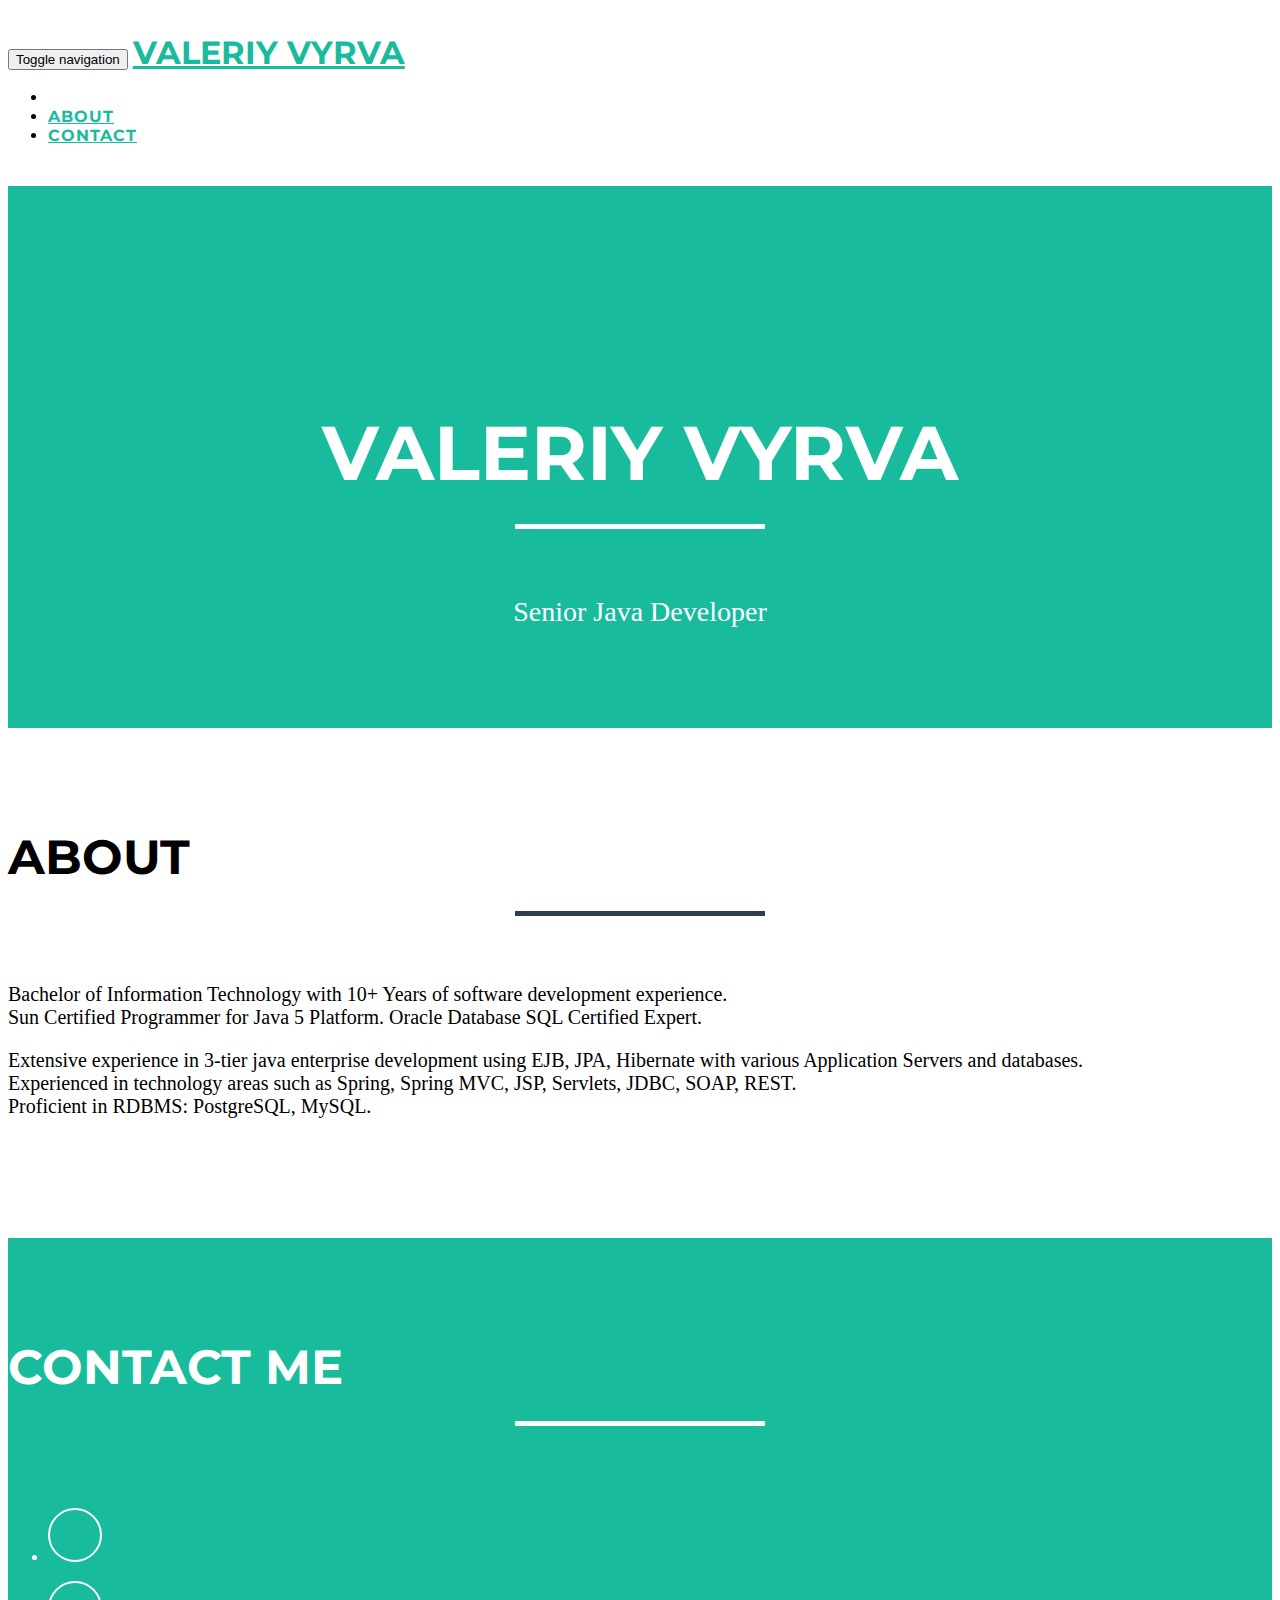
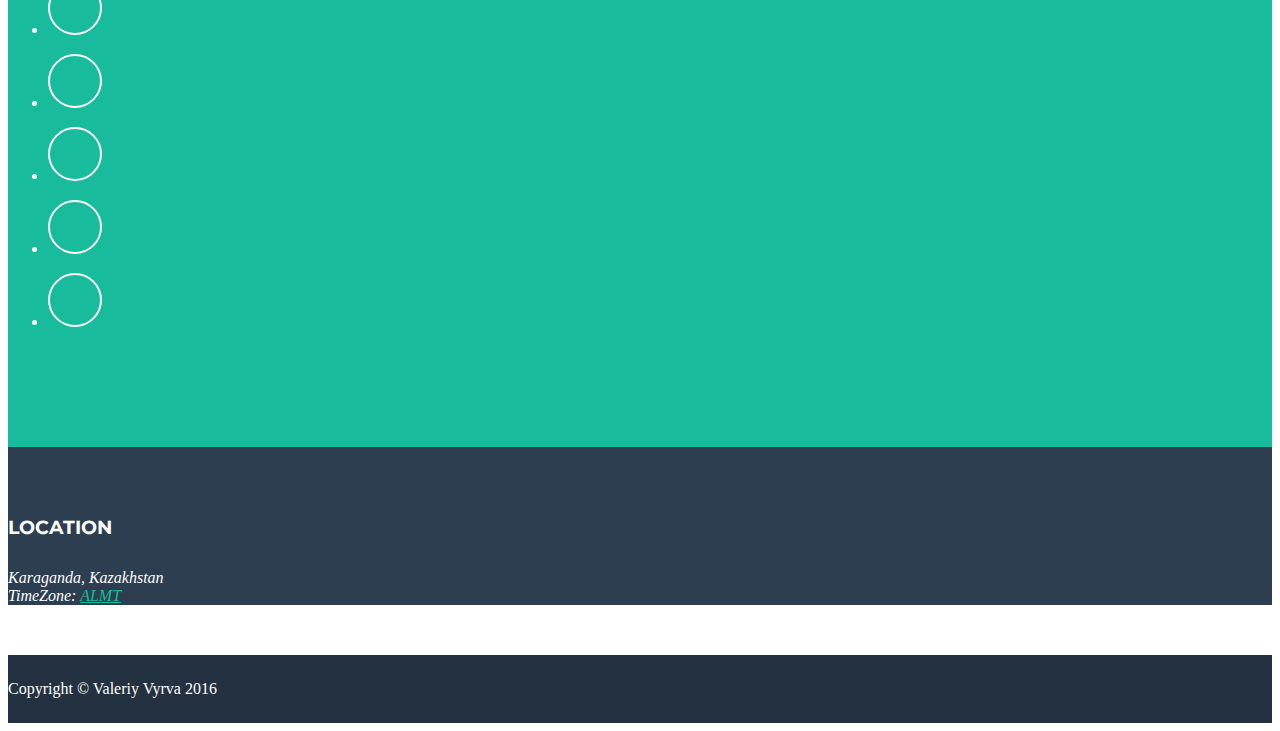
==== index.html @ c9663013 "Build personal site" ====
<!DOCTYPE html>
<html lang="en">
<!--https://github.com/BlackrockDigital/startbootstrap-freelancer-->
<head>
    <meta charset="UTF-8">
    <meta http-equiv="X-UA-Compatible" content="IE=edge">
    <meta name="viewport" content="width=device-width, initial-scale=1">

    <meta name="description" content="Valeriy Vyrva personal page">
    <meta name="author" content="Valeriy Vyrva">
    <title>Valeriy Vyrva</title>

    <!-- Bootstrap Core CSS - Uses Bootswatch Flatly Theme: http://bootswatch.com/flatly/ -->
    <link href="https://maxcdn.bootstrapcdn.com/bootswatch/3.3.6/flatly/bootstrap.min.css" rel="stylesheet"
          integrity="sha256-Av2lUNJFz7FqxLquvIFyxyCQA/VHUFna3onVy+5jUBM= sha512-zyqATyziDoUzMiMR8EAD3c5Ye55I2V3K7GcmJDHbL49cXzFQCEA6flSKqxEzwxXqq73/M4A0jKFFJ/ysEhbExQ==" crossorigin="anonymous">

    <!-- Custom CSS -->
    <link href="css/custom.css" rel="stylesheet">

    <!-- Custom Fonts -->
    <link href="//cdn.jsdelivr.net/fontawesome/4.5.0/css/font-awesome.min.css" rel="stylesheet" type="text/css">
    <link href="//fonts.googleapis.com/css?family=Montserrat:400,700" rel="stylesheet" type="text/css">
    <link href="//fonts.googleapis.com/css?family=Lato:400,700,400italic,700italic" rel="stylesheet" type="text/css">

    <!-- HTML5 Shim and Respond.js IE8 support of HTML5 elements and media queries -->
    <!-- WARNING: Respond.js doesn't work if you view the page via file:// -->
    <!--[if lt IE 9]>
    <script src="//cdn.jsdelivr.net/html5shiv/3.7.3/html5shiv.min.js"></script>
    <script src="//cdn.jsdelivr.net/respond/1.4.2/respond.min.js"></script>
    <![endif]-->
</head>
<body id="page-top" class="index">

<!-- Navigation -->
<nav class="navbar navbar-default navbar-fixed-top">
    <div class="container">
        <!-- Brand and toggle get grouped for better mobile display -->
        <div class="navbar-header page-scroll">
            <button type="button" class="navbar-toggle" data-toggle="collapse" data-target="#bs-example-navbar-collapse-1">
                <span class="sr-only">Toggle navigation</span>
                <span class="icon-bar"></span>
                <span class="icon-bar"></span>
            </button>
            <a class="navbar-brand" href="#page-top">Valeriy Vyrva</a>
        </div>

        <!-- Collect the nav links, forms, and other content for toggling -->
        <div class="collapse navbar-collapse" id="bs-example-navbar-collapse-1">
            <ul class="nav navbar-nav navbar-right">
                <li class="hidden">
                    <a href="#page-top"></a>
                </li>
                <li class="page-scroll">
                    <a href="#about">About</a>
                </li>
                <li class="page-scroll">
                    <a href="#contact">Contact</a>
                </li>
            </ul>
        </div>
        <!-- /.navbar-collapse -->
    </div>
    <!-- /.container-fluid -->
</nav>

<!-- Header -->
<header>
    <div class="container">
        <div class="row">
            <div class="col-lg-12">
                <img class="img-responsive" src="//s.gravatar.com/avatar/e13418847ff2c4b272477701df22a39a?s=256" alt="">

                <div class="intro-text">
                    <span class="name">Valeriy Vyrva</span>
                    <hr class="star-light">
                    <span class="skills">Senior Java Developer</span>
                </div>
            </div>
        </div>
    </div>
</header>

<!-- About Section -->
<section id="about">
    <div class="container">
        <div class="row">
            <div class="col-lg-12 text-center">
                <h2>About</h2>
                <hr class="star-primary">
            </div>
        </div>
        <div class="row">
            <div class="col-lg-4 col-lg-offset-2">
                <p>
                    Bachelor of Information Technology with 10+ Years of software development experience.<br>
                    Sun Certified Programmer for Java 5 Platform. Oracle Database SQL Certified Expert.<br>
                </p>
            </div>
            <div class="col-lg-4">
                <p>
                    Extensive experience in 3-tier java enterprise development using EJB, JPA, Hibernate with various Application Servers and databases.<br>
                    Experienced in technology areas such as Spring, Spring MVC, JSP, Servlets, JDBC, SOAP, REST.<br>
                    Proficient in RDBMS: PostgreSQL, MySQL.
                </p>
            </div>
        </div>
    </div>
</section>

<!-- Contact Section -->
<section id="contact" class="success">
    <div class="container">
        <div class="row">
            <div class="col-lg-12 text-center">
                <h2>Contact Me</h2>
                <hr class="star-light">
            </div>
        </div>
        <div class="row">
            <div class="col-lg-8 col-lg-offset-2">
                <ul class="list-inline">
                    <li>
                        <a href="mailto:valery1707@gmail.com" class="btn-social btn-outline"><i class="fa fa-fw fa-envelope"></i></a>
                    </li>
                    <li>
                        <a href="https://github.com/valery1707/" class="btn-social btn-outline"><i class="fa fa-fw fa-github"></i></a>
                    </li>
                    <li>
                        <a href="https://bitbucket.org/valery1707/" class="btn-social btn-outline"><i class="fa fa-fw fa-bitbucket"></i></a>
                    </li>
                    <li>
                        <a href="https://linkedin.com/in/valery1707/en" class="btn-social btn-outline"><i class="fa fa-fw fa-linkedin"></i></a>
                    </li>
                    <li>
                        <a href="https://www.facebook.com/valery1707" class="btn-social btn-outline"><i class="fa fa-fw fa-facebook"></i></a>
                    </li>
                    <li>
                        <a href="https://twitter.com/valeriy1707" class="btn-social btn-outline"><i class="fa fa-fw fa-twitter"></i></a>
                    </li>
                </ul>
            </div>
        </div>
    </div>
</section>

<!-- Footer -->
<footer class="text-center">
    <div class="footer-above">
        <div class="container">
            <div class="row">
                <div class="footer-col col-md-4">
                    <h3>Location</h3>

                    <address>
                        Karaganda, Kazakhstan<br>
                        TimeZone: <a href="https://www.timeanddate.com/worldclock/kazakstan/karaganda">ALMT</a>
                    </address>
                </div>
            </div>
        </div>
    </div>
    <div class="footer-below">
        <div class="container">
            <div class="row">
                <div class="col-lg-12">
                    Copyright &copy; Valeriy Vyrva 2016
                </div>
            </div>
        </div>
    </div>
</footer>

<!-- Scroll to Top Button (Only visible on small and extra-small screen sizes) -->
<div class="scroll-top page-scroll visible-xs visible-sm">
    <a class="btn btn-primary" href="#page-top">
        <i class="fa fa-chevron-up"></i>
    </a>
</div>

<!-- jQuery -->
<script src="//code.jquery.com/jquery-2.2.0.min.js"></script>

<!-- Bootstrap Core JavaScript -->
<script src="https://maxcdn.bootstrapcdn.com/bootstrap/3.3.6/js/bootstrap.min.js" integrity="sha384-0mSbJDEHialfmuBBQP6A4Qrprq5OVfW37PRR3j5ELqxss1yVqOtnepnHVP9aJ7xS" crossorigin="anonymous"></script>

<!-- Plugin JavaScript -->
<script src="//cdnjs.cloudflare.com/ajax/libs/jquery-easing/1.3/jquery.easing.min.js"></script>
<script src="//cdnjs.cloudflare.com/ajax/libs/classie/1.0.1/classie.min.js"></script>
<script src="js/cbpAnimatedHeader.js"></script>

<!-- Contact Form JavaScript -->
<script src="//cdn.jsdelivr.net/jquery.bootstrapvalidation/1.3.7/jqBootstrapValidation.min.js"></script>

<!-- Custom Theme JavaScript -->
<script src="js/custom.js"></script>

<!--Google Analytics-->
<!--suppress CommaExpressionJS -->
<script>
    (function(i,s,o,g,r,a,m){i['GoogleAnalyticsObject']=r;i[r]=i[r]||function(){
                (i[r].q=i[r].q||[]).push(arguments)},i[r].l=1*new Date();a=s.createElement(o),
            m=s.getElementsByTagName(o)[0];a.async=1;a.src=g;m.parentNode.insertBefore(a,m)
    })(window,document,'script','//www.google-analytics.com/analytics.js','ga');

    ga('create', 'UA-72977219-1', 'auto');
    ga('send', 'pageview');
</script>

</body>

</html>
---- css/custom.css ----
/*!
 * Start Bootstrap - Freelancer Bootstrap Theme (http://startbootstrap.com)
 * Code licensed under the Apache License v2.0.
 * For details, see http://www.apache.org/licenses/LICENSE-2.0.
 */

body {
	overflow-x: hidden;
}

p {
	font-size: 20px;
}

p.small {
	font-size: 16px;
}

a,
a:hover,
a:focus,
a:active,
a.active {
	outline: 0;
	color: #18bc9c;
}

h1,
h2,
h3,
h4,
h5,
h6 {
	text-transform: uppercase;
	font-family: Montserrat, "Helvetica Neue", Helvetica, Arial, sans-serif;
	font-weight: 700;
}

hr.star-light,
hr.star-primary {
	margin: 25px auto 30px;
	padding: 0;
	max-width: 250px;
	border: 0;
	border-top: solid 5px;
	text-align: center;
}

hr.star-light:after,
hr.star-primary:after {
	content: "\f005";
	display: inline-block;
	position: relative;
	top: -.8em;
	padding: 0 .25em;
	font-family: FontAwesome;
	font-size: 2em;
}

hr.star-light {
	border-color: #fff;
}

hr.star-light:after {
	color: #fff;
	background-color: #18bc9c;
}

hr.star-primary {
	border-color: #2c3e50;
}

hr.star-primary:after {
	color: #2c3e50;
	background-color: #fff;
}

.img-centered {
	margin: 0 auto;
}

header {
	text-align: center;
	color: #fff;
	background: #18bc9c;
}

header .container {
	padding-top: 100px;
	padding-bottom: 50px;
}

header img {
	display: block;
	margin: 0 auto 20px;
}

header .intro-text .name {
	display: block;
	text-transform: uppercase;
	font-family: Montserrat, "Helvetica Neue", Helvetica, Arial, sans-serif;
	font-size: 2em;
	font-weight: 700;
}

header .intro-text .skills {
	font-size: 1.25em;
	font-weight: 300;
}

@media (min-width: 768px) {
	header .container {
		padding-top: 200px;
		padding-bottom: 100px;
	}

	header .intro-text .name {
		font-size: 4.75em;
	}

	header .intro-text .skills {
		font-size: 1.75em;
	}
}

@media (min-width: 768px) {
	.navbar-fixed-top {
		padding: 25px 0;
		-webkit-transition: padding .3s;
		-moz-transition: padding .3s;
		transition: padding .3s;
	}

	.navbar-fixed-top .navbar-brand {
		font-size: 2em;
		-webkit-transition: all .3s;
		-moz-transition: all .3s;
		transition: all .3s;
	}

	.navbar-fixed-top.navbar-shrink {
		padding: 10px 0;
	}

	.navbar-fixed-top.navbar-shrink .navbar-brand {
		font-size: 1.5em;
	}
}

.navbar {
	text-transform: uppercase;
	font-family: Montserrat, "Helvetica Neue", Helvetica, Arial, sans-serif;
	font-weight: 700;
}

.navbar a:focus {
	outline: 0;
}

.navbar .navbar-nav {
	letter-spacing: 1px;
}

.navbar .navbar-nav li a:focus {
	outline: 0;
}

.navbar-default,
.navbar-inverse {
	border: 0;
}

section {
	padding: 100px 0;
}

section h2 {
	margin: 0;
	font-size: 3em;
}

section.success {
	color: #fff;
	background: #18bc9c;
}

section.success a,
section.success a:hover,
section.success a:focus,
section.success a:active,
section.success a.active {
	outline: 0;
	color: #2c3e50;
}

@media (max-width: 767px) {
	section {
		padding: 75px 0;
	}

	section.first {
		padding-top: 75px;
	}
}

#portfolio .portfolio-item {
	right: 0;
	margin: 0 0 15px;
}

#portfolio .portfolio-item .portfolio-link {
	display: block;
	position: relative;
	margin: 0 auto;
	max-width: 400px;
}

#portfolio .portfolio-item .portfolio-link .caption {
	position: absolute;
	width: 100%;
	height: 100%;
	opacity: 0;
	background: rgba(24, 188, 156, .9);
	-webkit-transition: all ease .5s;
	-moz-transition: all ease .5s;
	transition: all ease .5s;
}

#portfolio .portfolio-item .portfolio-link .caption:hover {
	opacity: 1;
}

#portfolio .portfolio-item .portfolio-link .caption .caption-content {
	position: absolute;
	top: 50%;
	width: 100%;
	height: 20px;
	margin-top: -12px;
	text-align: center;
	font-size: 20px;
	color: #fff;
}

#portfolio .portfolio-item .portfolio-link .caption .caption-content i {
	margin-top: -12px;
}

#portfolio .portfolio-item .portfolio-link .caption .caption-content h3,
#portfolio .portfolio-item .portfolio-link .caption .caption-content h4 {
	margin: 0;
}

#portfolio * {
	z-index: 2;
}

@media (min-width: 767px) {
	#portfolio .portfolio-item {
		margin: 0 0 30px;
	}
}

.btn-outline {
	margin-top: 15px;
	border: solid 2px #fff;
	font-size: 20px;
	color: #fff;
	background: 0 0;
	transition: all .3s ease-in-out;
}

.btn-outline:hover,
.btn-outline:focus,
.btn-outline:active,
.btn-outline.active {
	border: solid 2px #fff;
	color: #18bc9c;
	background: #fff;
}

.floating-label-form-group {
	position: relative;
	margin-bottom: 0;
	padding-bottom: .5em;
	border-bottom: 1px solid #eee;
}

.floating-label-form-group input,
.floating-label-form-group textarea {
	z-index: 1;
	position: relative;
	padding-right: 0;
	padding-left: 0;
	border: 0;
	border-radius: 0;
	font-size: 1.5em;
	background: 0 0;
	box-shadow: none !important;
	resize: none;
}

.floating-label-form-group label {
	display: block;
	z-index: 0;
	position: relative;
	top: 2em;
	margin: 0;
	font-size: .85em;
	line-height: 1.764705882em;
	vertical-align: middle;
	vertical-align: baseline;
	opacity: 0;
	-webkit-transition: top .3s ease, opacity .3s ease;
	-moz-transition: top .3s ease, opacity .3s ease;
	-ms-transition: top .3s ease, opacity .3s ease;
	transition: top .3s ease, opacity .3s ease;
}

.floating-label-form-group::not(:first-child) {
	padding-left: 14px;
	border-left: 1px solid #eee;
}

.floating-label-form-group-with-value label {
	top: 0;
	opacity: 1;
}

.floating-label-form-group-with-focus label {
	color: #18bc9c;
}

form .row:first-child .floating-label-form-group {
	border-top: 1px solid #eee;
}

footer {
	color: #fff;
}

footer h3 {
	margin-bottom: 30px;
}

footer .footer-above {
	padding-top: 50px;
	background-color: #2c3e50;
}

footer .footer-col {
	margin-bottom: 50px;
}

footer .footer-below {
	padding: 25px 0;
	background-color: #233140;
}

.btn-social {
	display: inline-block;
	width: 50px;
	height: 50px;
	border: 2px solid #fff;
	border-radius: 100%;
	text-align: center;
	font-size: 20px;
	line-height: 45px;
}

.btn:focus,
.btn:active,
.btn.active {
	outline: 0;
}

.scroll-top {
	z-index: 1049;
	position: fixed;
	right: 2%;
	bottom: 2%;
	width: 50px;
	height: 50px;
}

.scroll-top .btn {
	width: 50px;
	height: 50px;
	border-radius: 100%;
	font-size: 20px;
	line-height: 28px;
}

.scroll-top .btn:focus {
	outline: 0;
}

.portfolio-modal .modal-content {
	padding: 100px 0;
	min-height: 100%;
	border: 0;
	border-radius: 0;
	text-align: center;
	background-clip: border-box;
	-webkit-box-shadow: none;
	box-shadow: none;
}

.portfolio-modal .modal-content h2 {
	margin: 0;
	font-size: 3em;
}

.portfolio-modal .modal-content img {
	margin-bottom: 30px;
}

.portfolio-modal .modal-content .item-details {
	margin: 30px 0;
}

.portfolio-modal .close-modal {
	position: absolute;
	top: 25px;
	right: 25px;
	width: 75px;
	height: 75px;
	background-color: transparent;
	cursor: pointer;
}

.portfolio-modal .close-modal:hover {
	opacity: .3;
}

.portfolio-modal .close-modal .lr {
	z-index: 1051;
	width: 1px;
	height: 75px;
	margin-left: 35px;
	background-color: #2c3e50;
	-webkit-transform: rotate(45deg);
	-ms-transform: rotate(45deg);
	transform: rotate(45deg);
}

.portfolio-modal .close-modal .lr .rl {
	z-index: 1052;
	width: 1px;
	height: 75px;
	background-color: #2c3e50;
	-webkit-transform: rotate(90deg);
	-ms-transform: rotate(90deg);
	transform: rotate(90deg);
}

.portfolio-modal .modal-backdrop {
	display: none;
	opacity: 0;
}
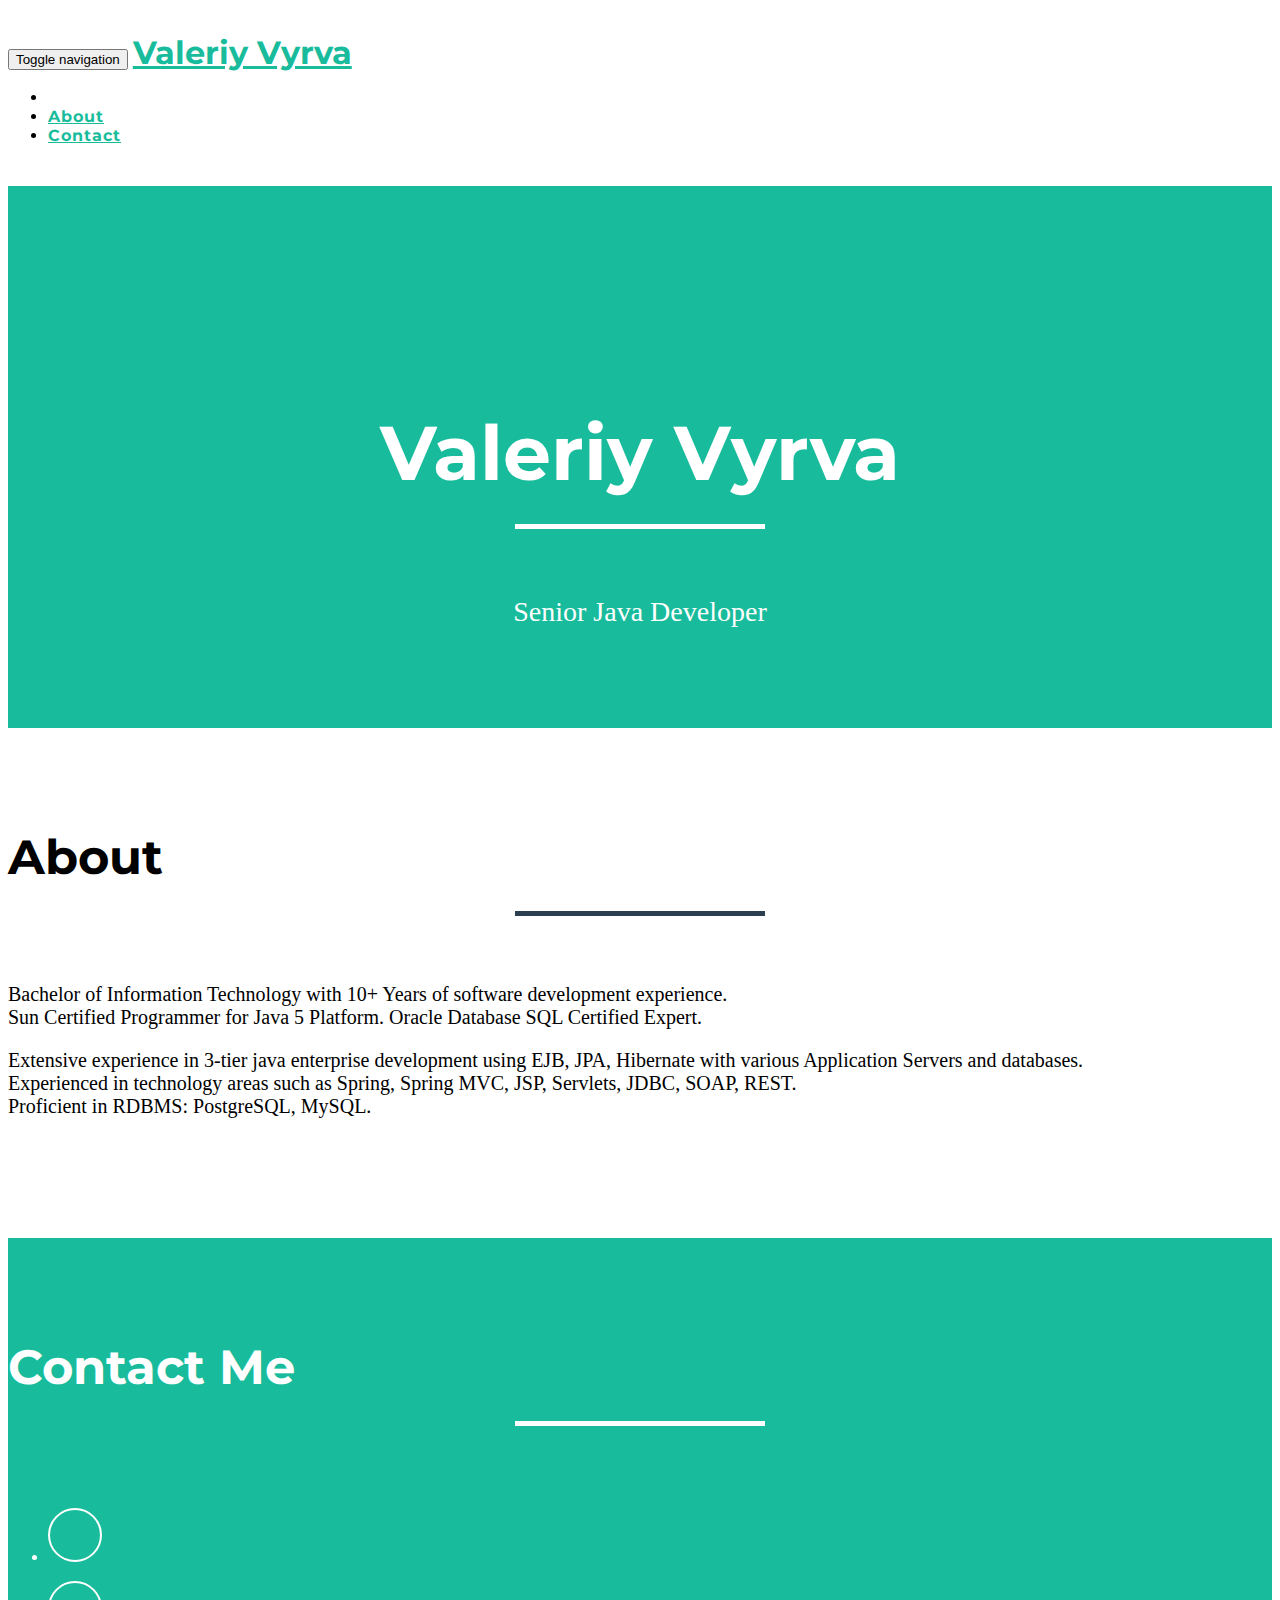
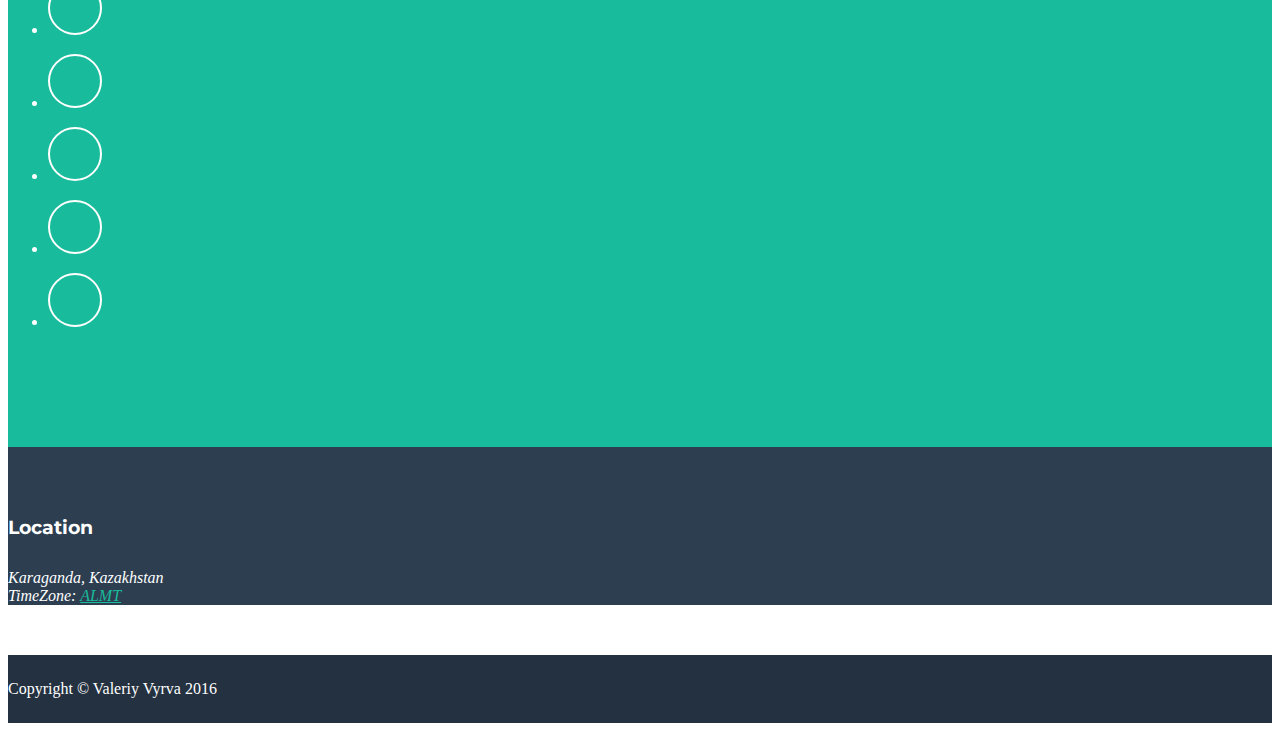
==== commit 1c307cf9: "Center all blocks" ====
--- a/index.html
+++ b/index.html
@@ -38,6 +38,7 @@
         <div class="navbar-header page-scroll">
             <button type="button" class="navbar-toggle" data-toggle="collapse" data-target="#bs-example-navbar-collapse-1">
                 <span class="sr-only">Toggle navigation</span>
+                <span class="icon-bar"></span>
                 <span class="icon-bar"></span>
                 <span class="icon-bar"></span>
             </button>
@@ -117,7 +118,7 @@
             </div>
         </div>
         <div class="row">
-            <div class="col-lg-8 col-lg-offset-2">
+            <div class="col-lg-8 col-lg-offset-2 text-center">
                 <ul class="list-inline">
                     <li>
                         <a href="mailto:valery1707@gmail.com" class="btn-social btn-outline"><i class="fa fa-fw fa-envelope"></i></a>
@@ -148,7 +149,7 @@
     <div class="footer-above">
         <div class="container">
             <div class="row">
-                <div class="footer-col col-md-4">
+                <div class="footer-col col-md-4 col-md-offset-4">
                     <h3>Location</h3>
 
                     <address>
--- a/css/custom.css
+++ b/css/custom.css
@@ -31,7 +31,7 @@
 h4,
 h5,
 h6 {
-	text-transform: uppercase;
+	/*text-transform: uppercase;*/
 	font-family: Montserrat, "Helvetica Neue", Helvetica, Arial, sans-serif;
 	font-weight: 700;
 }
@@ -97,7 +97,7 @@
 
 header .intro-text .name {
 	display: block;
-	text-transform: uppercase;
+	/*text-transform: uppercase;*/
 	font-family: Montserrat, "Helvetica Neue", Helvetica, Arial, sans-serif;
 	font-size: 2em;
 	font-weight: 700;
@@ -148,7 +148,7 @@
 }
 
 .navbar {
-	text-transform: uppercase;
+	/*text-transform: uppercase;*/
 	font-family: Montserrat, "Helvetica Neue", Helvetica, Arial, sans-serif;
 	font-weight: 700;
 }
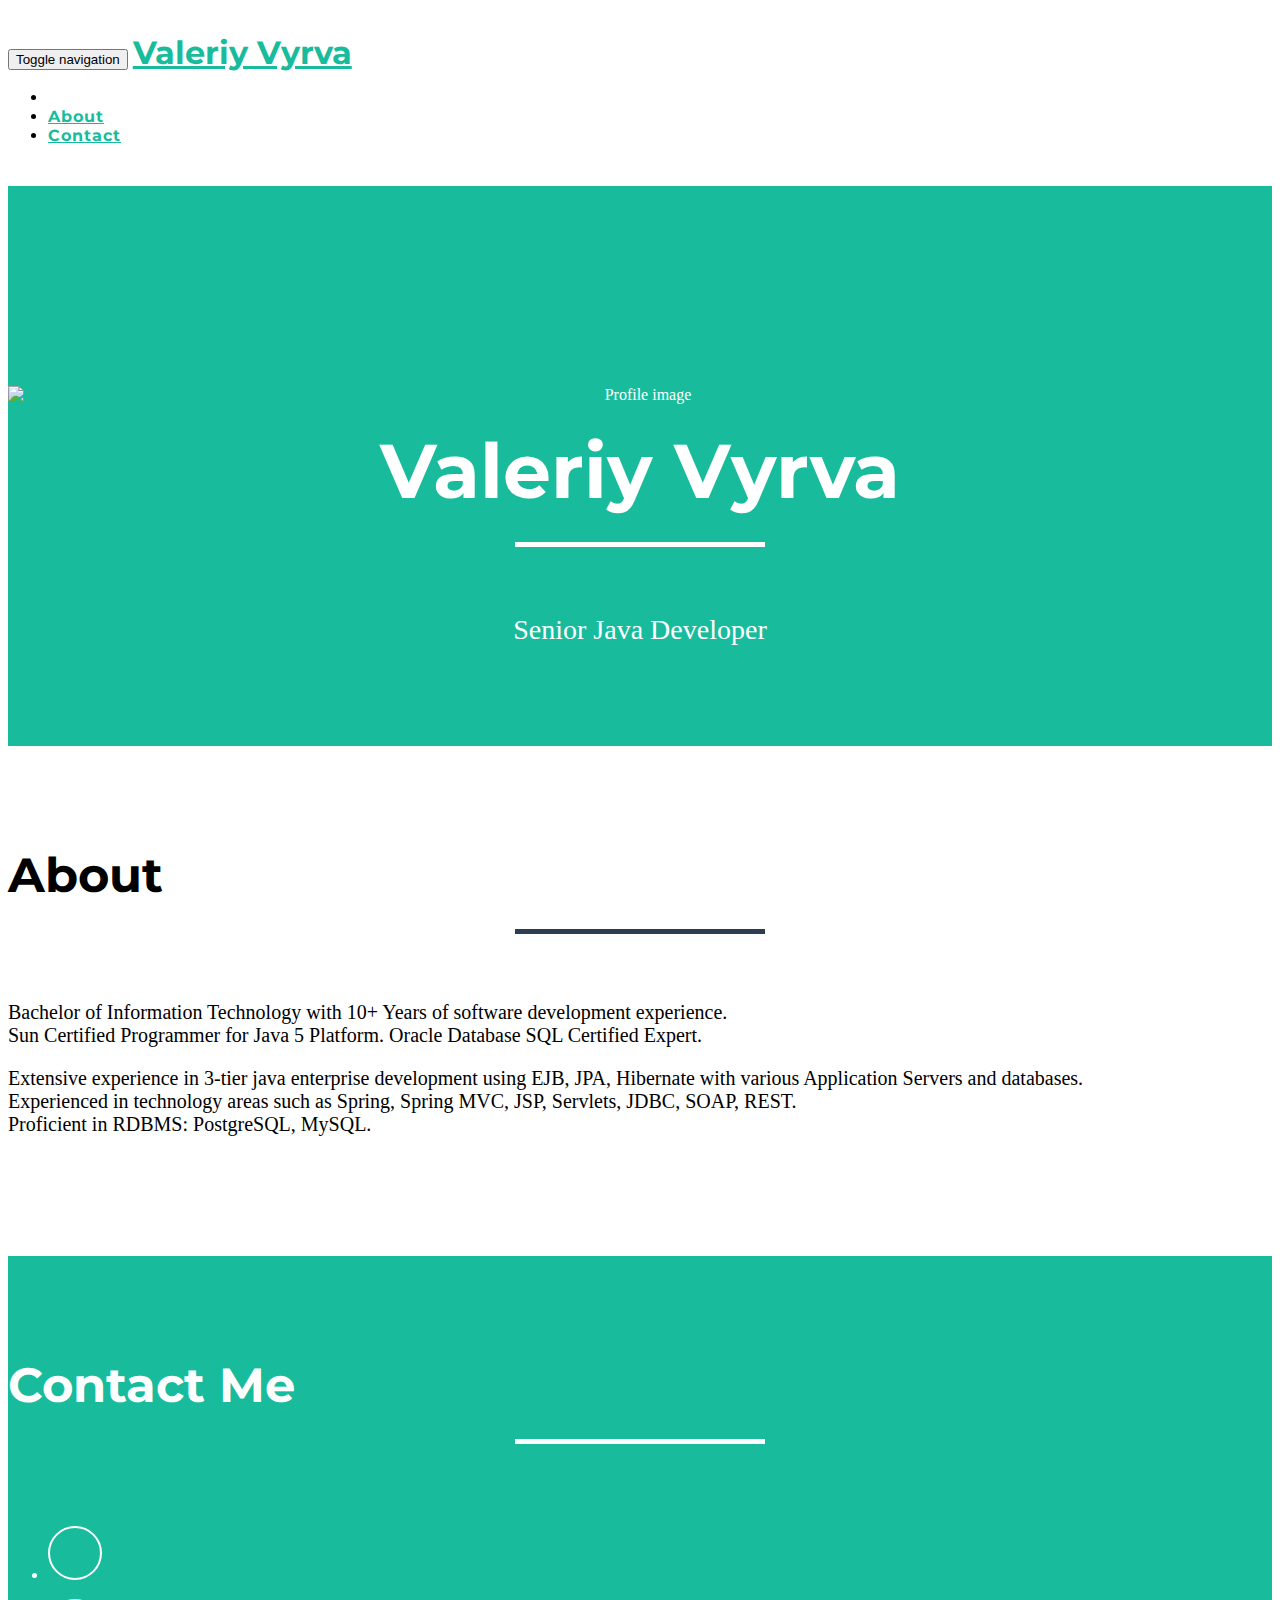
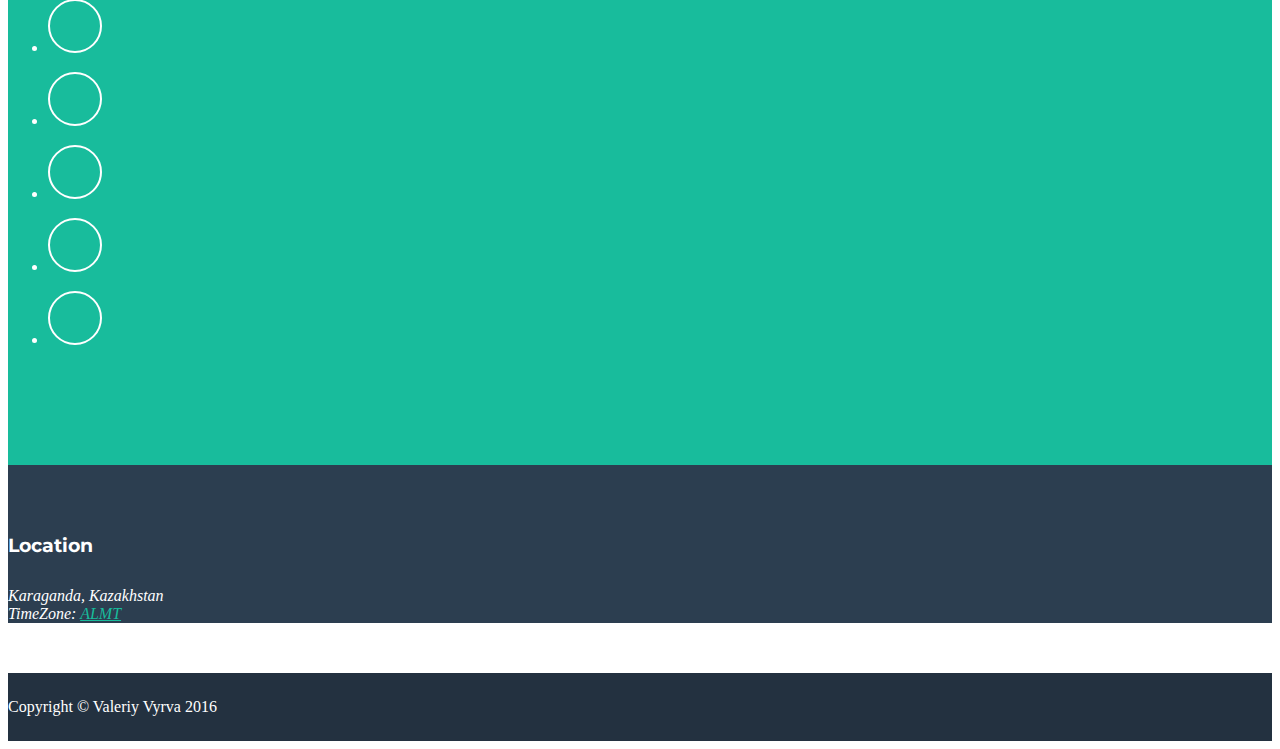
==== commit bdc1e206: "Add OpenGraph meta tags" ====
--- a/index.html
+++ b/index.html
@@ -8,6 +8,9 @@
 
     <meta name="description" content="Valeriy Vyrva personal page">
     <meta name="author" content="Valeriy Vyrva">
+    <meta property="og:title" content="Valeriy Vyrva personal page">
+    <meta property="og:description" content="Valeriy Vyrva personal page">
+    <meta property="og:image" content="https://s.gravatar.com/avatar/e13418847ff2c4b272477701df22a39a?s=256">
     <title>Valeriy Vyrva</title>
 
     <!-- Bootstrap Core CSS - Uses Bootswatch Flatly Theme: http://bootswatch.com/flatly/ -->
@@ -69,7 +72,7 @@
     <div class="container">
         <div class="row">
             <div class="col-lg-12">
-                <img class="img-responsive" src="//s.gravatar.com/avatar/e13418847ff2c4b272477701df22a39a?s=256" alt="">
+                <img class="img-responsive img-circle" src="//s.gravatar.com/avatar/e13418847ff2c4b272477701df22a39a?s=256" alt="Profile image">
 
                 <div class="intro-text">
                     <span class="name">Valeriy Vyrva</span>
--- a/css/custom.css
+++ b/css/custom.css
@@ -3,457 +3,387 @@
  * Code licensed under the Apache License v2.0.
  * For details, see http://www.apache.org/licenses/LICENSE-2.0.
  */
-
 body {
-	overflow-x: hidden;
-}
-
+  overflow-x: hidden;
+}
 p {
-	font-size: 20px;
-}
-
+  font-size: 20px;
+}
 p.small {
-	font-size: 16px;
-}
-
+  font-size: 16px;
+}
 a,
 a:hover,
 a:focus,
 a:active,
 a.active {
-	outline: 0;
-	color: #18bc9c;
-}
-
+  color: #18bc9c;
+  outline: none;
+}
 h1,
 h2,
 h3,
 h4,
 h5,
 h6 {
-	/*text-transform: uppercase;*/
-	font-family: Montserrat, "Helvetica Neue", Helvetica, Arial, sans-serif;
-	font-weight: 700;
-}
-
+  font-family: "Montserrat", "Helvetica Neue", Helvetica, Arial, sans-serif;
+  font-weight: 700;
+}
 hr.star-light,
 hr.star-primary {
-	margin: 25px auto 30px;
-	padding: 0;
-	max-width: 250px;
-	border: 0;
-	border-top: solid 5px;
-	text-align: center;
-}
-
+  padding: 0;
+  border: none;
+  border-top: solid 5px;
+  text-align: center;
+  max-width: 250px;
+  margin: 25px auto 30px;
+}
 hr.star-light:after,
 hr.star-primary:after {
-	content: "\f005";
-	display: inline-block;
-	position: relative;
-	top: -.8em;
-	padding: 0 .25em;
-	font-family: FontAwesome;
-	font-size: 2em;
-}
-
+  content: "\f005";
+  font-family: FontAwesome;
+  display: inline-block;
+  position: relative;
+  top: -0.8em;
+  font-size: 2em;
+  padding: 0 0.25em;
+}
 hr.star-light {
-	border-color: #fff;
-}
-
+  border-color: white;
+}
 hr.star-light:after {
-	color: #fff;
-	background-color: #18bc9c;
-}
-
+  background-color: #18bc9c;
+  color: white;
+}
 hr.star-primary {
-	border-color: #2c3e50;
-}
-
+  border-color: #2c3e50;
+}
 hr.star-primary:after {
-	color: #2c3e50;
-	background-color: #fff;
-}
-
+  background-color: white;
+  color: #2c3e50;
+}
 .img-centered {
-	margin: 0 auto;
-}
-
+  margin: 0 auto;
+}
 header {
-	text-align: center;
-	color: #fff;
-	background: #18bc9c;
-}
-
+  text-align: center;
+  background: #18bc9c;
+  color: white;
+}
 header .container {
-	padding-top: 100px;
-	padding-bottom: 50px;
-}
-
+  padding-top: 100px;
+  padding-bottom: 50px;
+}
 header img {
-	display: block;
-	margin: 0 auto 20px;
-}
-
+  display: block;
+  margin: 0 auto 20px;
+}
 header .intro-text .name {
-	display: block;
-	/*text-transform: uppercase;*/
-	font-family: Montserrat, "Helvetica Neue", Helvetica, Arial, sans-serif;
-	font-size: 2em;
-	font-weight: 700;
-}
-
+  display: block;
+  font-family: "Montserrat", "Helvetica Neue", Helvetica, Arial, sans-serif;
+  font-weight: 700;
+  font-size: 2em;
+}
 header .intro-text .skills {
-	font-size: 1.25em;
-	font-weight: 300;
-}
-
+  font-size: 1.25em;
+  font-weight: 300;
+}
 @media (min-width: 768px) {
-	header .container {
-		padding-top: 200px;
-		padding-bottom: 100px;
-	}
-
-	header .intro-text .name {
-		font-size: 4.75em;
-	}
-
-	header .intro-text .skills {
-		font-size: 1.75em;
-	}
-}
-
+  header .container {
+    padding-top: 200px;
+    padding-bottom: 100px;
+  }
+  header .intro-text .name {
+    font-size: 4.75em;
+  }
+  header .intro-text .skills {
+    font-size: 1.75em;
+  }
+}
 @media (min-width: 768px) {
-	.navbar-fixed-top {
-		padding: 25px 0;
-		-webkit-transition: padding .3s;
-		-moz-transition: padding .3s;
-		transition: padding .3s;
-	}
-
-	.navbar-fixed-top .navbar-brand {
-		font-size: 2em;
-		-webkit-transition: all .3s;
-		-moz-transition: all .3s;
-		transition: all .3s;
-	}
-
-	.navbar-fixed-top.navbar-shrink {
-		padding: 10px 0;
-	}
-
-	.navbar-fixed-top.navbar-shrink .navbar-brand {
-		font-size: 1.5em;
-	}
-}
-
+  .navbar-fixed-top {
+    padding: 25px 0;
+    -webkit-transition: padding 0.3s;
+    -moz-transition: padding 0.3s;
+    transition: padding 0.3s;
+  }
+  .navbar-fixed-top .navbar-brand {
+    font-size: 2em;
+    -webkit-transition: all 0.3s;
+    -moz-transition: all 0.3s;
+    transition: all 0.3s;
+  }
+  .navbar-fixed-top.navbar-shrink {
+    padding: 10px 0;
+  }
+  .navbar-fixed-top.navbar-shrink .navbar-brand {
+    font-size: 1.5em;
+  }
+}
 .navbar {
-	/*text-transform: uppercase;*/
-	font-family: Montserrat, "Helvetica Neue", Helvetica, Arial, sans-serif;
-	font-weight: 700;
-}
-
+  font-family: "Montserrat", "Helvetica Neue", Helvetica, Arial, sans-serif;
+  font-weight: 700;
+}
 .navbar a:focus {
-	outline: 0;
-}
-
+  outline: none;
+}
 .navbar .navbar-nav {
-	letter-spacing: 1px;
-}
-
+  letter-spacing: 1px;
+}
 .navbar .navbar-nav li a:focus {
-	outline: 0;
-}
-
+  outline: none;
+}
 .navbar-default,
 .navbar-inverse {
-	border: 0;
-}
-
+  border: none;
+}
 section {
-	padding: 100px 0;
-}
-
+  padding: 100px 0;
+}
 section h2 {
-	margin: 0;
-	font-size: 3em;
-}
-
+  margin: 0;
+  font-size: 3em;
+}
 section.success {
-	color: #fff;
-	background: #18bc9c;
-}
-
+  background: #18bc9c;
+  color: white;
+}
 section.success a,
 section.success a:hover,
 section.success a:focus,
 section.success a:active,
 section.success a.active {
-	outline: 0;
-	color: #2c3e50;
-}
-
+  color: #2c3e50;
+  outline: none;
+}
 @media (max-width: 767px) {
-	section {
-		padding: 75px 0;
-	}
-
-	section.first {
-		padding-top: 75px;
-	}
-}
-
+  section {
+    padding: 75px 0;
+  }
+  section.first {
+    padding-top: 75px;
+  }
+}
 #portfolio .portfolio-item {
-	right: 0;
-	margin: 0 0 15px;
-}
-
+  margin: 0 0 15px;
+  right: 0;
+}
 #portfolio .portfolio-item .portfolio-link {
-	display: block;
-	position: relative;
-	margin: 0 auto;
-	max-width: 400px;
-}
-
+  display: block;
+  position: relative;
+  max-width: 400px;
+  margin: 0 auto;
+}
 #portfolio .portfolio-item .portfolio-link .caption {
-	position: absolute;
-	width: 100%;
-	height: 100%;
-	opacity: 0;
-	background: rgba(24, 188, 156, .9);
-	-webkit-transition: all ease .5s;
-	-moz-transition: all ease .5s;
-	transition: all ease .5s;
-}
-
+  background: rgba(24, 188, 156, 0.9);
+  position: absolute;
+  width: 100%;
+  height: 100%;
+  opacity: 0;
+  transition: all ease 0.5s;
+  -webkit-transition: all ease 0.5s;
+  -moz-transition: all ease 0.5s;
+}
 #portfolio .portfolio-item .portfolio-link .caption:hover {
-	opacity: 1;
-}
-
+  opacity: 1;
+}
 #portfolio .portfolio-item .portfolio-link .caption .caption-content {
-	position: absolute;
-	top: 50%;
-	width: 100%;
-	height: 20px;
-	margin-top: -12px;
-	text-align: center;
-	font-size: 20px;
-	color: #fff;
-}
-
+  position: absolute;
+  width: 100%;
+  height: 20px;
+  font-size: 20px;
+  text-align: center;
+  top: 50%;
+  margin-top: -12px;
+  color: white;
+}
 #portfolio .portfolio-item .portfolio-link .caption .caption-content i {
-	margin-top: -12px;
-}
-
+  margin-top: -12px;
+}
 #portfolio .portfolio-item .portfolio-link .caption .caption-content h3,
 #portfolio .portfolio-item .portfolio-link .caption .caption-content h4 {
-	margin: 0;
-}
-
+  margin: 0;
+}
 #portfolio * {
-	z-index: 2;
-}
-
+  z-index: 2;
+}
 @media (min-width: 767px) {
-	#portfolio .portfolio-item {
-		margin: 0 0 30px;
-	}
-}
-
+  #portfolio .portfolio-item {
+    margin: 0 0 30px;
+  }
+}
 .btn-outline {
-	margin-top: 15px;
-	border: solid 2px #fff;
-	font-size: 20px;
-	color: #fff;
-	background: 0 0;
-	transition: all .3s ease-in-out;
-}
-
+  color: white;
+  font-size: 20px;
+  border: solid 2px white;
+  background: transparent;
+  transition: all 0.3s ease-in-out;
+  margin-top: 15px;
+}
 .btn-outline:hover,
 .btn-outline:focus,
 .btn-outline:active,
 .btn-outline.active {
-	border: solid 2px #fff;
-	color: #18bc9c;
-	background: #fff;
-}
-
+  color: #18bc9c;
+  background: white;
+  border: solid 2px white;
+}
 .floating-label-form-group {
-	position: relative;
-	margin-bottom: 0;
-	padding-bottom: .5em;
-	border-bottom: 1px solid #eee;
-}
-
+  position: relative;
+  margin-bottom: 0;
+  padding-bottom: 0.5em;
+  border-bottom: 1px solid #eeeeee;
+}
 .floating-label-form-group input,
 .floating-label-form-group textarea {
-	z-index: 1;
-	position: relative;
-	padding-right: 0;
-	padding-left: 0;
-	border: 0;
-	border-radius: 0;
-	font-size: 1.5em;
-	background: 0 0;
-	box-shadow: none !important;
-	resize: none;
-}
-
+  z-index: 1;
+  position: relative;
+  padding-right: 0;
+  padding-left: 0;
+  border: none;
+  border-radius: 0;
+  font-size: 1.5em;
+  background: none;
+  box-shadow: none !important;
+  resize: none;
+}
 .floating-label-form-group label {
-	display: block;
-	z-index: 0;
-	position: relative;
-	top: 2em;
-	margin: 0;
-	font-size: .85em;
-	line-height: 1.764705882em;
-	vertical-align: middle;
-	vertical-align: baseline;
-	opacity: 0;
-	-webkit-transition: top .3s ease, opacity .3s ease;
-	-moz-transition: top .3s ease, opacity .3s ease;
-	-ms-transition: top .3s ease, opacity .3s ease;
-	transition: top .3s ease, opacity .3s ease;
-}
-
+  display: block;
+  z-index: 0;
+  position: relative;
+  top: 2em;
+  margin: 0;
+  font-size: 0.85em;
+  line-height: 1.764705882em;
+  vertical-align: middle;
+  vertical-align: baseline;
+  opacity: 0;
+  -webkit-transition: top 0.3s ease, opacity 0.3s ease;
+  -moz-transition: top 0.3s ease, opacity 0.3s ease;
+  -ms-transition: top 0.3s ease, opacity 0.3s ease;
+  transition: top 0.3s ease, opacity 0.3s ease;
+}
 .floating-label-form-group::not(:first-child) {
-	padding-left: 14px;
-	border-left: 1px solid #eee;
-}
-
+  padding-left: 14px;
+  border-left: 1px solid #eeeeee;
+}
 .floating-label-form-group-with-value label {
-	top: 0;
-	opacity: 1;
-}
-
+  top: 0;
+  opacity: 1;
+}
 .floating-label-form-group-with-focus label {
-	color: #18bc9c;
-}
-
+  color: #18bc9c;
+}
 form .row:first-child .floating-label-form-group {
-	border-top: 1px solid #eee;
-}
-
+  border-top: 1px solid #eeeeee;
+}
 footer {
-	color: #fff;
-}
-
+  color: white;
+}
 footer h3 {
-	margin-bottom: 30px;
-}
-
+  margin-bottom: 30px;
+}
 footer .footer-above {
-	padding-top: 50px;
-	background-color: #2c3e50;
-}
-
+  padding-top: 50px;
+  background-color: #2c3e50;
+}
 footer .footer-col {
-	margin-bottom: 50px;
-}
-
+  margin-bottom: 50px;
+}
 footer .footer-below {
-	padding: 25px 0;
-	background-color: #233140;
-}
-
+  padding: 25px 0;
+  background-color: #233140;
+}
 .btn-social {
-	display: inline-block;
-	width: 50px;
-	height: 50px;
-	border: 2px solid #fff;
-	border-radius: 100%;
-	text-align: center;
-	font-size: 20px;
-	line-height: 45px;
-}
-
+  display: inline-block;
+  height: 50px;
+  width: 50px;
+  border: 2px solid white;
+  border-radius: 100%;
+  text-align: center;
+  font-size: 20px;
+  line-height: 45px;
+}
 .btn:focus,
 .btn:active,
 .btn.active {
-	outline: 0;
+  outline: none;
+}
+.scroll-top {
+  position: fixed;
+  right: 2%;
+  bottom: 2%;
+  width: 50px;
+  height: 50px;
+  z-index: 1049;
+}
+.scroll-top .btn {
+  font-size: 20px;
+  width: 50px;
+  height: 50px;
+  border-radius: 100%;
+  line-height: 28px;
+}
+.scroll-top .btn:focus {
+  outline: none;
+}
+.portfolio-modal .modal-content {
+  border-radius: 0;
+  background-clip: border-box;
+  -webkit-box-shadow: none;
+  box-shadow: none;
+  border: none;
+  min-height: 100%;
+  padding: 100px 0;
+  text-align: center;
+}
+.portfolio-modal .modal-content h2 {
+  margin: 0;
+  font-size: 3em;
+}
+.portfolio-modal .modal-content img {
+  margin-bottom: 30px;
+}
+.portfolio-modal .modal-content .item-details {
+  margin: 30px 0;
+}
+.portfolio-modal .close-modal {
+  position: absolute;
+  width: 75px;
+  height: 75px;
+  background-color: transparent;
+  top: 25px;
+  right: 25px;
+  cursor: pointer;
+}
+.portfolio-modal .close-modal:hover {
+  opacity: 0.3;
+}
+.portfolio-modal .close-modal .lr {
+  height: 75px;
+  width: 1px;
+  margin-left: 35px;
+  background-color: #2c3e50;
+  transform: rotate(45deg);
+  -ms-transform: rotate(45deg);
+  /* IE 9 */
+  -webkit-transform: rotate(45deg);
+  /* Safari and Chrome */
+  z-index: 1051;
+}
+.portfolio-modal .close-modal .lr .rl {
+  height: 75px;
+  width: 1px;
+  background-color: #2c3e50;
+  transform: rotate(90deg);
+  -ms-transform: rotate(90deg);
+  /* IE 9 */
+  -webkit-transform: rotate(90deg);
+  /* Safari and Chrome */
+  z-index: 1052;
+}
+.portfolio-modal .modal-backdrop {
+  opacity: 0;
+  display: none;
 }
 
-.scroll-top {
-	z-index: 1049;
-	position: fixed;
-	right: 2%;
-	bottom: 2%;
-	width: 50px;
-	height: 50px;
-}
-
-.scroll-top .btn {
-	width: 50px;
-	height: 50px;
-	border-radius: 100%;
-	font-size: 20px;
-	line-height: 28px;
-}
-
-.scroll-top .btn:focus {
-	outline: 0;
-}
-
-.portfolio-modal .modal-content {
-	padding: 100px 0;
-	min-height: 100%;
-	border: 0;
-	border-radius: 0;
-	text-align: center;
-	background-clip: border-box;
-	-webkit-box-shadow: none;
-	box-shadow: none;
-}
-
-.portfolio-modal .modal-content h2 {
-	margin: 0;
-	font-size: 3em;
-}
-
-.portfolio-modal .modal-content img {
-	margin-bottom: 30px;
-}
-
-.portfolio-modal .modal-content .item-details {
-	margin: 30px 0;
-}
-
-.portfolio-modal .close-modal {
-	position: absolute;
-	top: 25px;
-	right: 25px;
-	width: 75px;
-	height: 75px;
-	background-color: transparent;
-	cursor: pointer;
-}
-
-.portfolio-modal .close-modal:hover {
-	opacity: .3;
-}
-
-.portfolio-modal .close-modal .lr {
-	z-index: 1051;
-	width: 1px;
-	height: 75px;
-	margin-left: 35px;
-	background-color: #2c3e50;
-	-webkit-transform: rotate(45deg);
-	-ms-transform: rotate(45deg);
-	transform: rotate(45deg);
-}
-
-.portfolio-modal .close-modal .lr .rl {
-	z-index: 1052;
-	width: 1px;
-	height: 75px;
-	background-color: #2c3e50;
-	-webkit-transform: rotate(90deg);
-	-ms-transform: rotate(90deg);
-	transform: rotate(90deg);
-}
-
-.portfolio-modal .modal-backdrop {
-	display: none;
-	opacity: 0;
-}
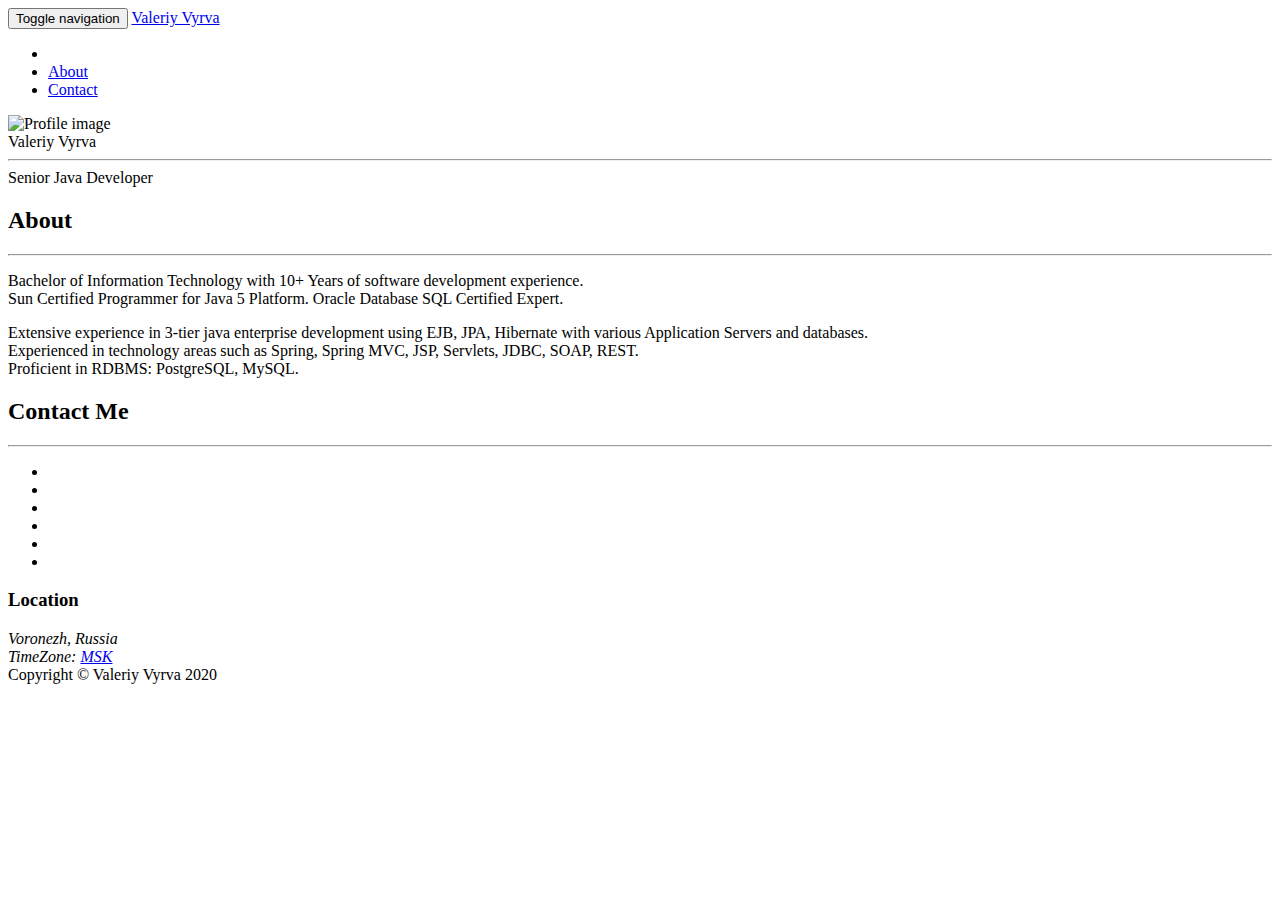
==== commit 9c7391be: "Update timezone" ====
--- a/index.html
+++ b/index.html
@@ -156,8 +156,8 @@
                     <h3>Location</h3>
 
                     <address>
-                        Karaganda, Kazakhstan<br>
-                        TimeZone: <a href="https://www.timeanddate.com/worldclock/kazakstan/karaganda">ALMT</a>
+                        Voronezh, Russia<br>
+                        TimeZone: <a href="https://www.timeanddate.com/worldclock/russia/voronezh">MSK</a>
                     </address>
                 </div>
             </div>
@@ -167,7 +167,7 @@
         <div class="container">
             <div class="row">
                 <div class="col-lg-12">
-                    Copyright &copy; Valeriy Vyrva 2016
+                    Copyright &copy; Valeriy Vyrva 2020
                 </div>
             </div>
         </div>
@@ -212,4 +212,4 @@
 
 </body>
 
-</html>+</html>
